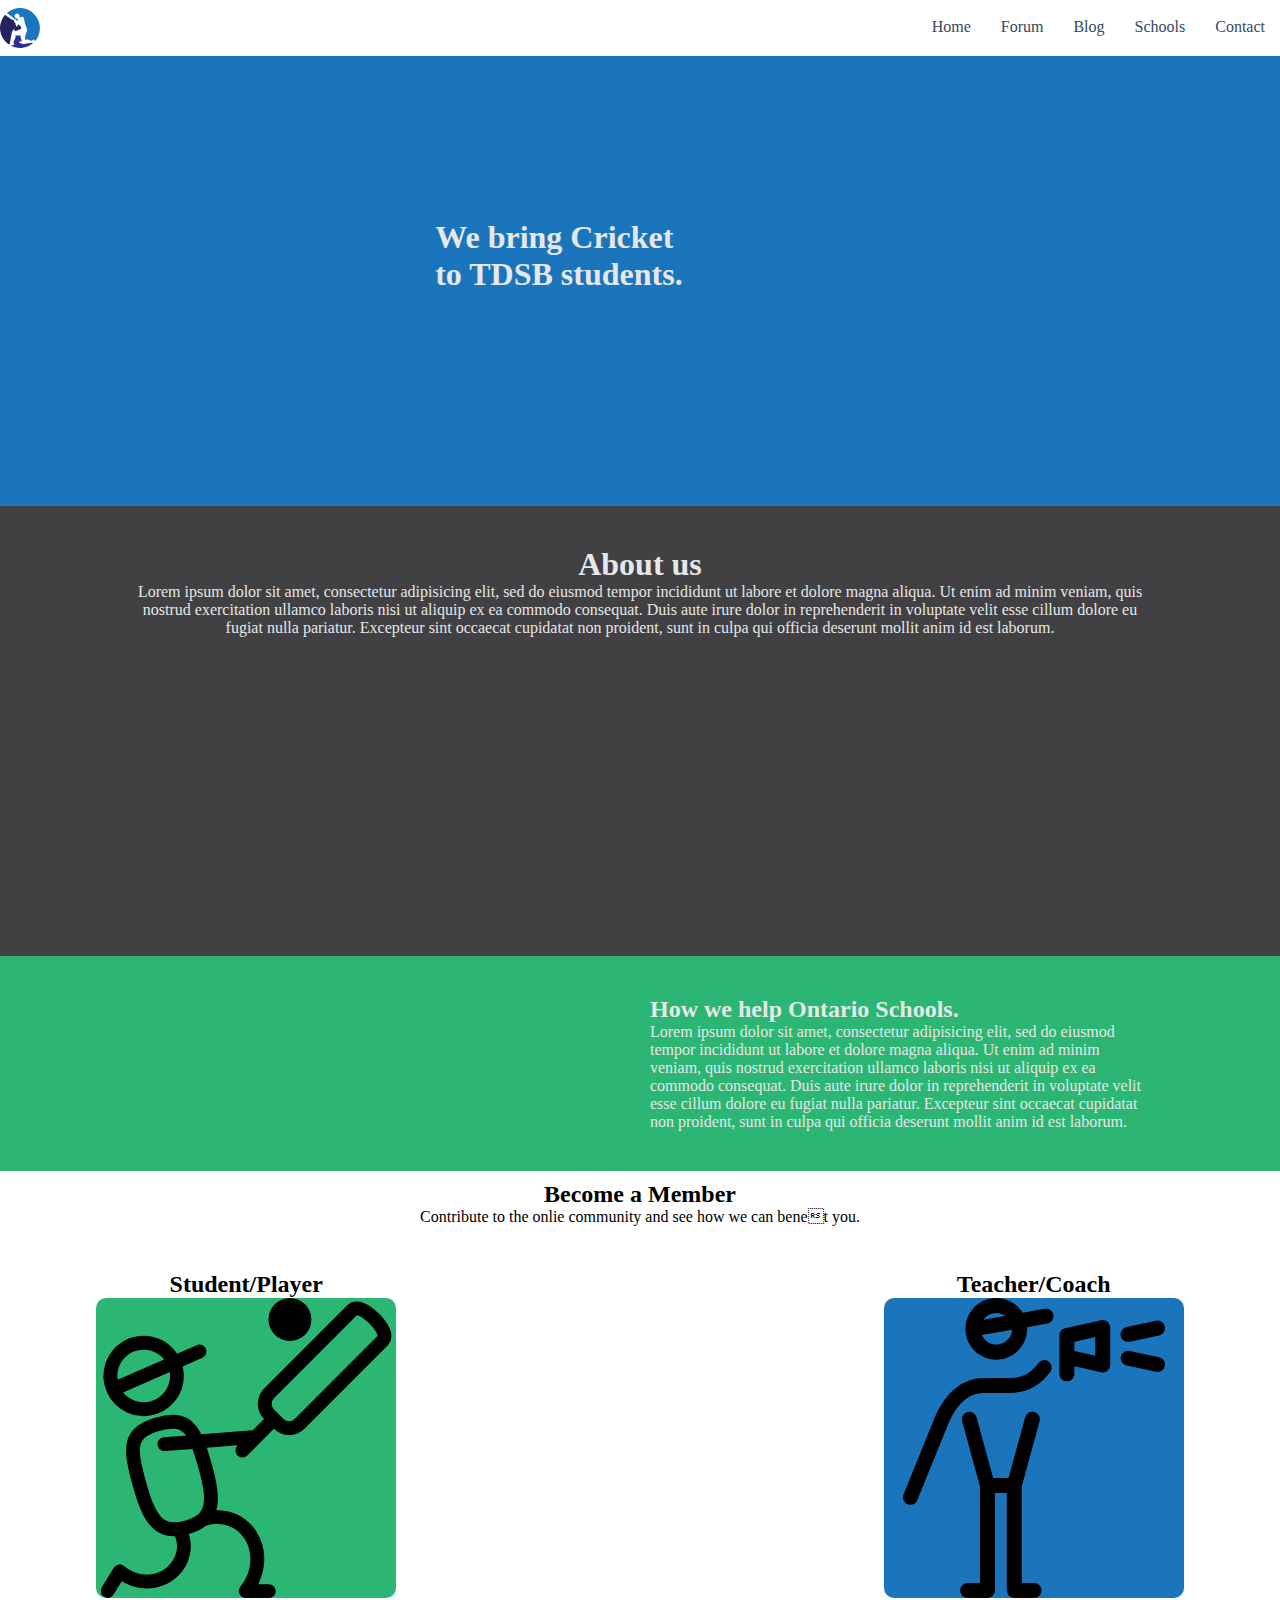
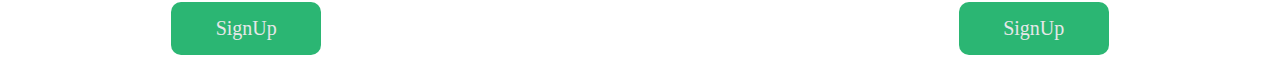
==== index.html @ 5e91c800 "Initial commit" ====
<!DOCTYPE html>
<html lang="en" dir="ltr">
  <head>
    <link rel="stylesheet" href="style.css">
    <meta charset="utf-8">
     <meta name="viewport" content="width=device-width, initial-scale=1.0">
    <title></title>
  </head>
  <body>

    <!-- Navbar -->
    <header class="navbar">
      <a href="#"> <img src="img/logo.svg" alt="logo image"> </a>
      <ul class="main-nav" id="myMain-nav">
          <li><a href="#">Home</a></li>
          <li><a href="#">Forum</a></li>
          <li><a href="#">Blog</a></li>
          <li><a href="#">Schools</a></li>
          <li><a href="#">Contact</a></li>
      </ul>
      <a href="javascript:void(0);" style="font-size:20px;" class="icon" onclick="myFunction()">&#9776;</a>

    </header>
    <!-- End Navbar -->

    <section class="header">
      <div class="container">
        <h1 class="header-text">We bring Cricket <br> to TDSB students.</h1>
      </div>
    </section>

    <section id="about-1">
      <div class="container">
        <!-- <div class="about-1-text"> -->
          <h1>About us</h1>
          <p>Lorem ipsum dolor sit amet, consectetur adipisicing elit, sed do eiusmod tempor incididunt ut labore et dolore magna aliqua. Ut enim ad minim veniam, quis nostrud exercitation ullamco laboris nisi ut aliquip ex ea commodo consequat. Duis aute irure dolor in reprehenderit in voluptate velit esse cillum dolore eu fugiat nulla pariatur. Excepteur sint occaecat cupidatat non proident, sunt in culpa qui officia deserunt mollit anim id est laborum.</p>
        <!-- </div> -->
      </div>
    </section>

    <section id="about-2">
      <div class="container">
        <img class="flex1" src="https://placeimg.com/300/300/arch" alt="">
        <div class="text flex1">
          <h2>How we help Ontario Schools.</h2>
          <p>Lorem ipsum dolor sit amet, consectetur adipisicing elit, sed do eiusmod tempor incididunt ut labore et dolore magna aliqua. Ut enim ad minim veniam, quis nostrud exercitation ullamco laboris nisi ut aliquip ex ea commodo consequat. Duis aute irure dolor in reprehenderit in voluptate velit esse cillum dolore eu fugiat nulla pariatur. Excepteur sint occaecat cupidatat non proident, sunt in culpa qui officia deserunt mollit anim id est laborum.</p>
        </div>
      </div>
    </section>

    <section id="become-a-member">
      <div class="grid-container">
        <div class="grid-item1">
           <h2>Become a Member</h2>
           <p>Contribute to the onlie community and see how we can benet you.</p>
        </div>
        <div class="grid-item2">
          <h2>Student/Player</h2>
          <div class="image-container ">
            <img class="student" src="img/students1.svg" alt="students">
          </div>
          <a class="button" href="#">SignUp</a>
        </div>
        <div class="grid-item3">
          <h2>Teacher/Coach</h2>
          <div class="image-container">
            <img class="teacher" src="img/teacher1.svg" alt="students">
          </div>
          <a class="button" href="#">SignUp</a>
        </div>
      </div>
    </section>

    <script type="text/javascript" src="script.js"> </script>
  </body>
</html>
---- style.css ----
* {
  margin: 0;
  padding: 0;
  box-sizing: border-box; }

.flex1 {
  flex: 1; }

.flex2 {
  flex: 2; }

.flex3 {
  flex: 3; }

.flex4 {
  flex: 4; }

a img {
  display: block;
  height: 40px;
  width: 40px; }

ul {
  margin: 0;
  padding: 0;
  list-style: none; }

a {
  color: #34495e;
  text-decoration: none; }

main-nav {
  margin-top: 5px; }

.main-nav a:hover {
  color: #718daa; }

.main-nav a {
  padding: 10px 15px;
  text-align: center;
  display: block; }

.navbar {
  padding-top: .5em;
  padding-bottom: .5em; }

.icon {
  display: none; }

.navbar,
.main-nav {
  display: flex;
  flex-direction: row;
  justify-content: space-between; }

@media screen and (max-width: 769px) {
  .main-nav {
    flex-direction: column;
    text-align: center; }

  .main-nav a {
    display: none; }

  a.icon {
    float: right;
    display: block; } }
@media screen and (max-width: 769px) {
  .main-nav.responsive {
    position: relative;
    width: 100%; }

  .icon {
    position: absolute;
    right: 0;
    top: 0; }

  .main-nav.responsive a {
    display: block;
    text-align: center; } }
.header {
  position: relative;
  background-color: #1b75bc;
  color: #e6e7e8;
  height: 50vh; }

h1 {
  margin-top: 0; }

.container {
  padding: 40px 10%; }
  @media screen and (max-width: 769px) {
    .container {
      padding: 40px 5%; } }

.header-text {
  padding-top: 12%;
  padding-left: 30%; }

#about-1 {
  background-color: #414042;
  color: #e6e7e8;
  vertical-align: middle;
  text-align: center;
  height: 50vh; }

#about-2 {
  background: #2bb673;
  color: #e6e7e8; }
  #about-2 .container {
    display: flex; }
  #about-2 .text {
    padding-left: 20px; }

.grid-item1 {
  grid-area: top; }

.grid-item2 {
  grid-area: left; }

.grid-item3 {
  grid-area: right; }

.grid-container {
  display: grid;
  grid-template-areas: 'top top' 'left right';
  grid-row-gap: 5vh;
  grid-column-gap: 25%;
  padding: 10px; }
  .grid-container > div {
    text-align: center; }

.image-container img {
  width: 300px;
  height: 300px;
  margin: 0 auto;
  border-radius: 10px; }
  .image-container img.student {
    background-color: #2bb673; }
  .image-container img.teacher {
    background-color: #1b75bc; }

.button {
  background-color: #2bb673;
  border: none;
  border-radius: 10px;
  color: #e6e7e8;
  padding: 15px 32px;
  text-align: center;
  text-decoration: none;
  display: inline-block;
  font-size: 20px;
  width: 150px; }

/*# sourceMappingURL=style.css.map */
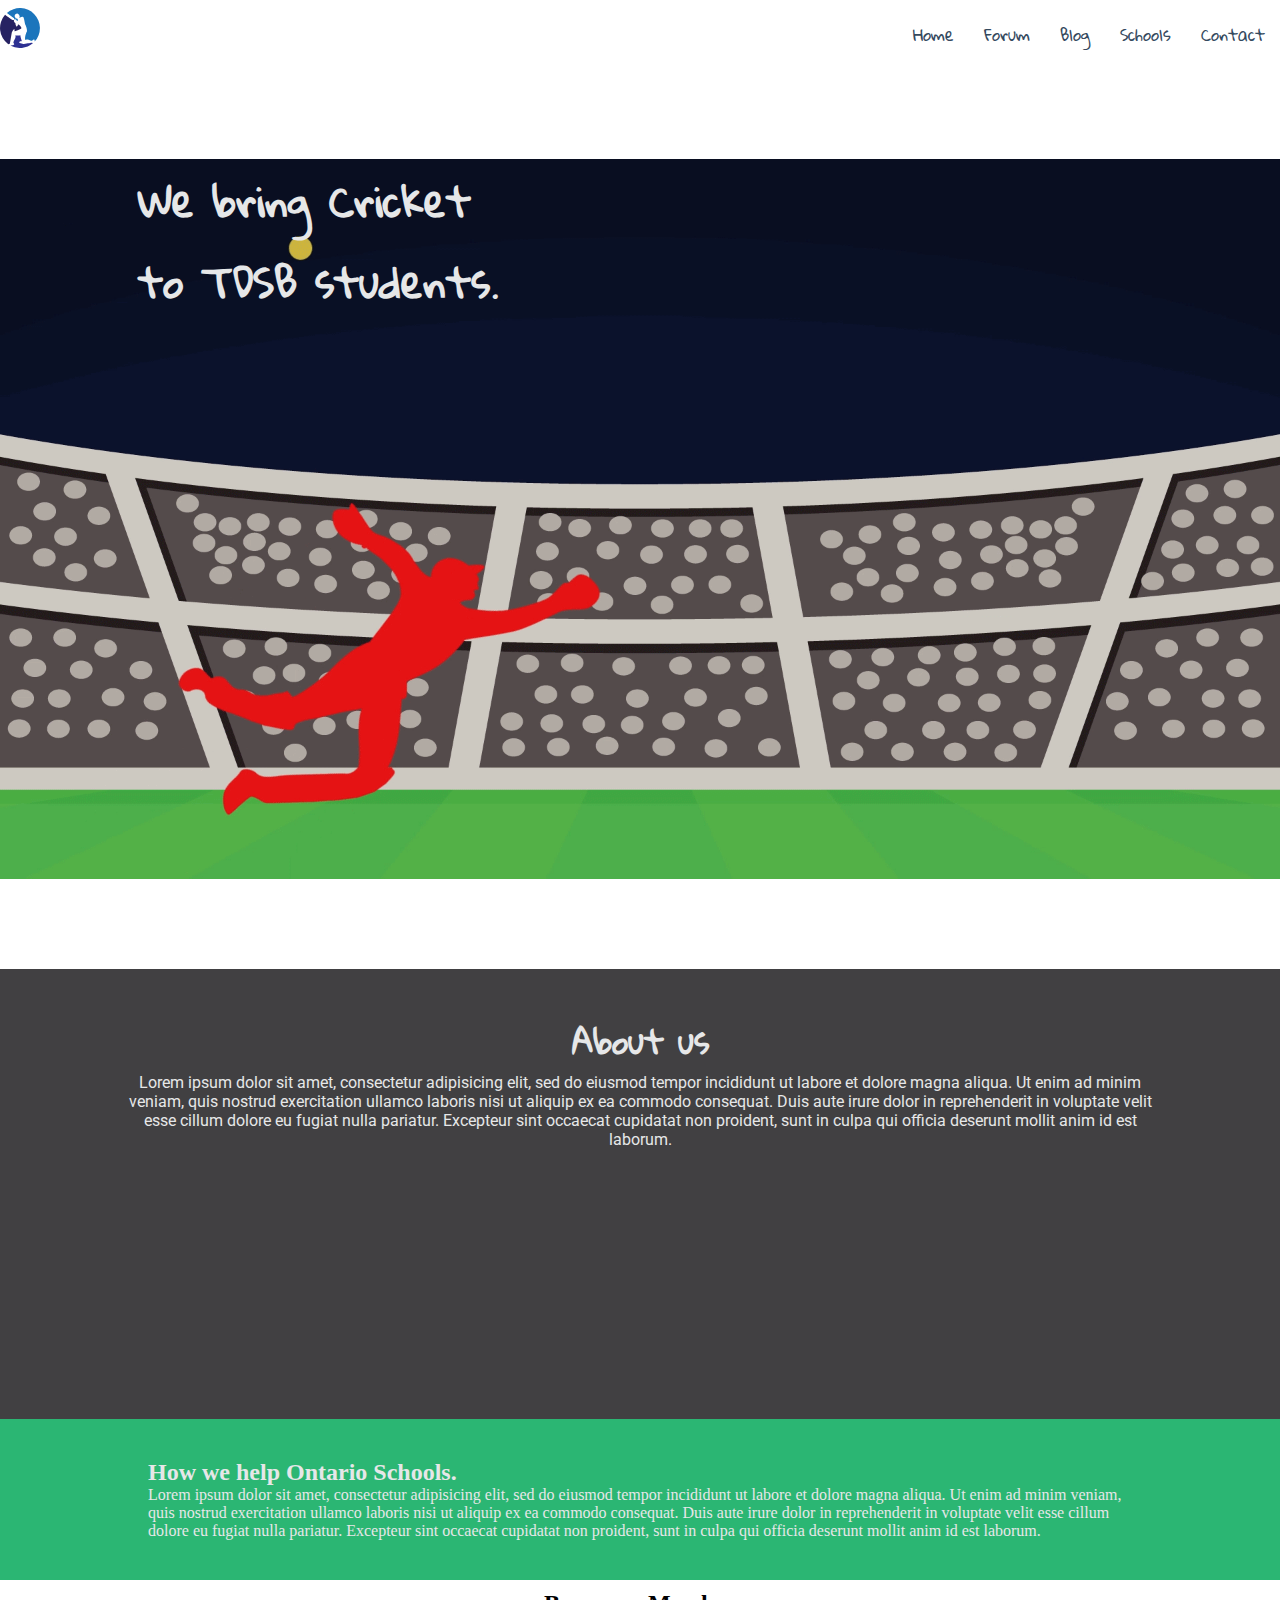
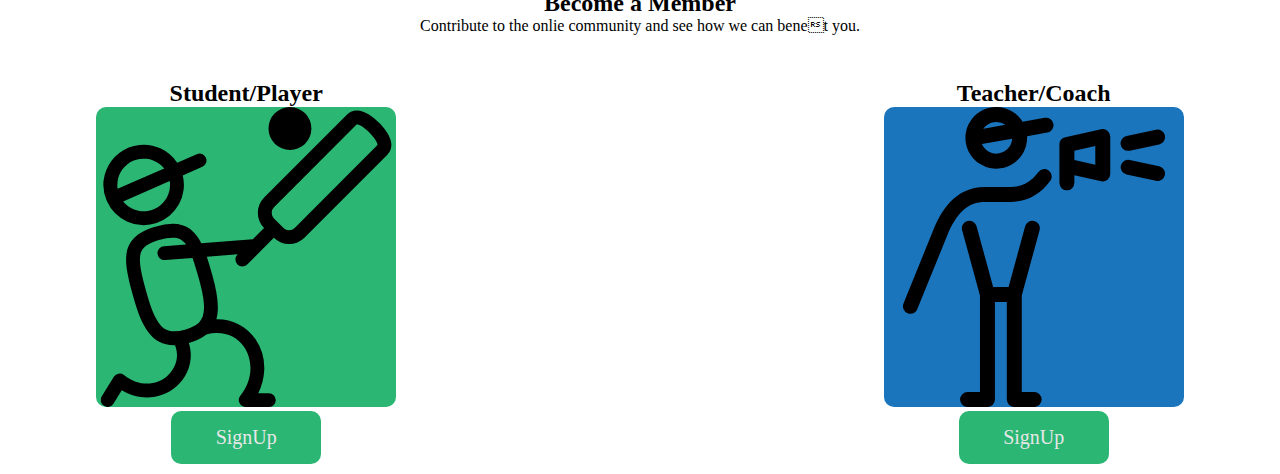
==== commit 137adb98: "Background image added" ====
--- a/index.html
+++ b/index.html
@@ -1,8 +1,10 @@
 <!DOCTYPE html>
 <html lang="en" dir="ltr">
   <head>
+    <link href="https://fonts.googleapis.com/css?family=Gloria+Hallelujah|Roboto" rel="stylesheet">
     <link rel="stylesheet" href="style.css">
     <meta charset="utf-8">
+    <script defer src="https://use.fontawesome.com/releases/v5.0.9/js/all.js" integrity="sha384-8iPTk2s/jMVj81dnzb/iFR2sdA7u06vHJyyLlAd4snFpCl/SnyUjRrbdJsw1pGIl" crossorigin="anonymous"></script>
      <meta name="viewport" content="width=device-width, initial-scale=1.0">
     <title></title>
   </head>
@@ -11,7 +13,7 @@
     <!-- Navbar -->
     <header class="navbar">
       <a href="#"> <img src="img/logo.svg" alt="logo image"> </a>
-      <ul class="main-nav" id="myMain-nav">
+      <ul class="main-nav gloria" id="myMain-nav">
           <li><a href="#">Home</a></li>
           <li><a href="#">Forum</a></li>
           <li><a href="#">Blog</a></li>
@@ -25,22 +27,23 @@
 
     <section class="header">
       <div class="container">
-        <h1 class="header-text">We bring Cricket <br> to TDSB students.</h1>
+        <h1 class="header-text gloria">We bring Cricket <br> to TDSB students.</h1>
       </div>
     </section>
 
     <section id="about-1">
       <div class="container">
-        <!-- <div class="about-1-text"> -->
-          <h1>About us</h1>
-          <p>Lorem ipsum dolor sit amet, consectetur adipisicing elit, sed do eiusmod tempor incididunt ut labore et dolore magna aliqua. Ut enim ad minim veniam, quis nostrud exercitation ullamco laboris nisi ut aliquip ex ea commodo consequat. Duis aute irure dolor in reprehenderit in voluptate velit esse cillum dolore eu fugiat nulla pariatur. Excepteur sint occaecat cupidatat non proident, sunt in culpa qui officia deserunt mollit anim id est laborum.</p>
-        <!-- </div> -->
+          <h1 class="gloria">About us</h1>
+          <p class="roboto">Lorem ipsum dolor sit amet, consectetur adipisicing elit, sed do eiusmod tempor incididunt ut labore et dolore magna aliqua. Ut enim ad minim veniam, quis nostrud exercitation ullamco laboris nisi ut aliquip ex ea commodo consequat. Duis aute irure dolor in reprehenderit in voluptate velit esse cillum dolore eu fugiat nulla pariatur. Excepteur sint occaecat cupidatat non proident, sunt in culpa qui officia deserunt mollit anim id est laborum.</p>
       </div>
     </section>
 
     <section id="about-2">
       <div class="container">
-        <img class="flex1" src="https://placeimg.com/300/300/arch" alt="">
+        <div class="">
+          <img class="flex1" src="https://placeimg.com/300/300/arch" alt="">
+        </div>
+        <!-- <img class="flex1" src="https://placeimg.com/300/300/arch" alt=""> -->
         <div class="text flex1">
           <h2>How we help Ontario Schools.</h2>
           <p>Lorem ipsum dolor sit amet, consectetur adipisicing elit, sed do eiusmod tempor incididunt ut labore et dolore magna aliqua. Ut enim ad minim veniam, quis nostrud exercitation ullamco laboris nisi ut aliquip ex ea commodo consequat. Duis aute irure dolor in reprehenderit in voluptate velit esse cillum dolore eu fugiat nulla pariatur. Excepteur sint occaecat cupidatat non proident, sunt in culpa qui officia deserunt mollit anim id est laborum.</p>
--- a/style.css
+++ b/style.css
@@ -14,6 +14,12 @@
 
 .flex4 {
   flex: 4; }
+
+.gloria {
+  font-family: 'Gloria Hallelujah', cursive; }
+
+.roboto {
+  font-family: 'Roboto', sans-serif; }
 
 a img {
   display: block;
@@ -79,9 +85,13 @@
     text-align: center; } }
 .header {
   position: relative;
-  background-color: #1b75bc;
+  background-image: url("img/melvin-cricket-animation-2.gif");
+  background-size: contain;
+  background-repeat: no-repeat;
+  background-position: center;
   color: #e6e7e8;
-  height: 50vh; }
+  height: 100vh;
+  max-width: 100%; }
 
 h1 {
   margin-top: 0; }
@@ -93,8 +103,9 @@
       padding: 40px 5%; } }
 
 .header-text {
-  padding-top: 12%;
-  padding-left: 30%; }
+  font-size: 40px;
+  padding-top: 5%;
+  padding-left: 1%; }
 
 #about-1 {
   background-color: #414042;
@@ -107,9 +118,13 @@
   background: #2bb673;
   color: #e6e7e8; }
   #about-2 .container {
-    display: flex; }
+    display: flex;
+    flex-wrap: wrap; }
   #about-2 .text {
     padding-left: 20px; }
+  #about-2 img {
+    height: auto;
+    width: 100%; }
 
 .grid-item1 {
   grid-area: top; }
